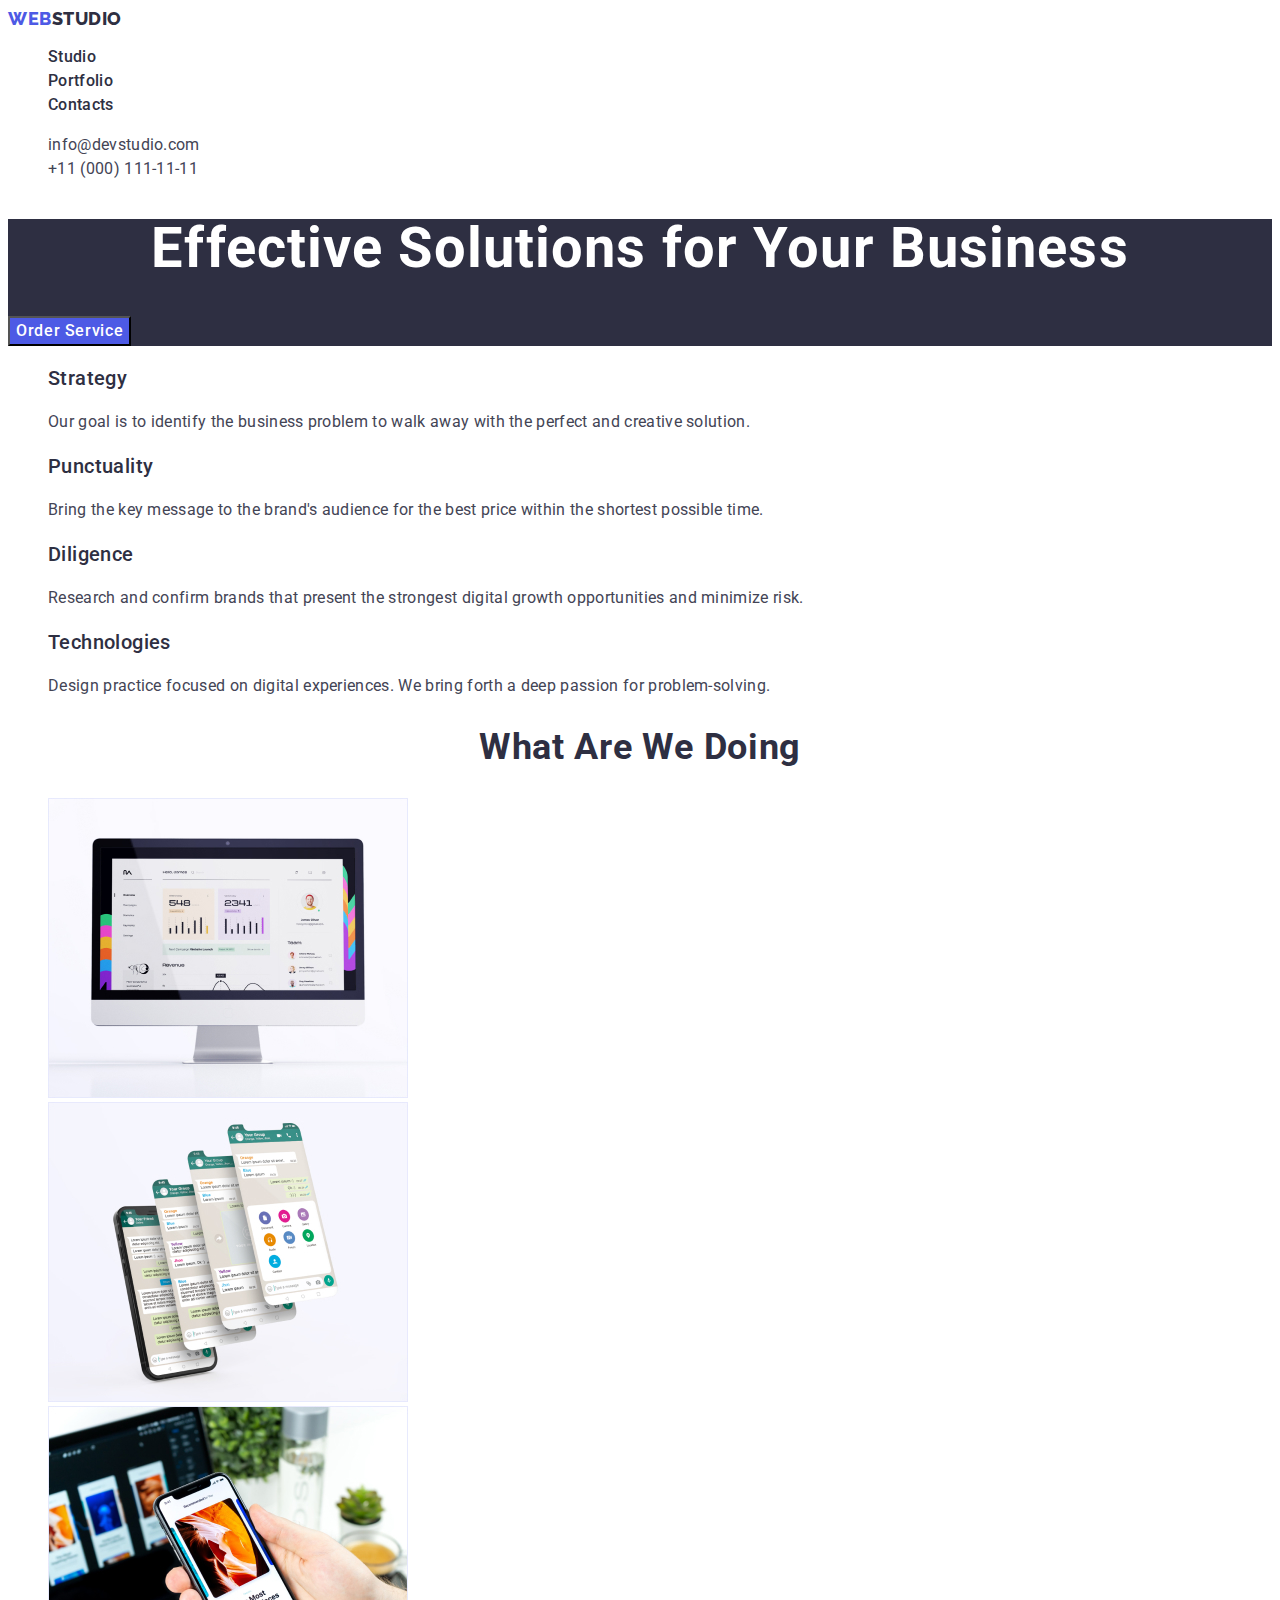
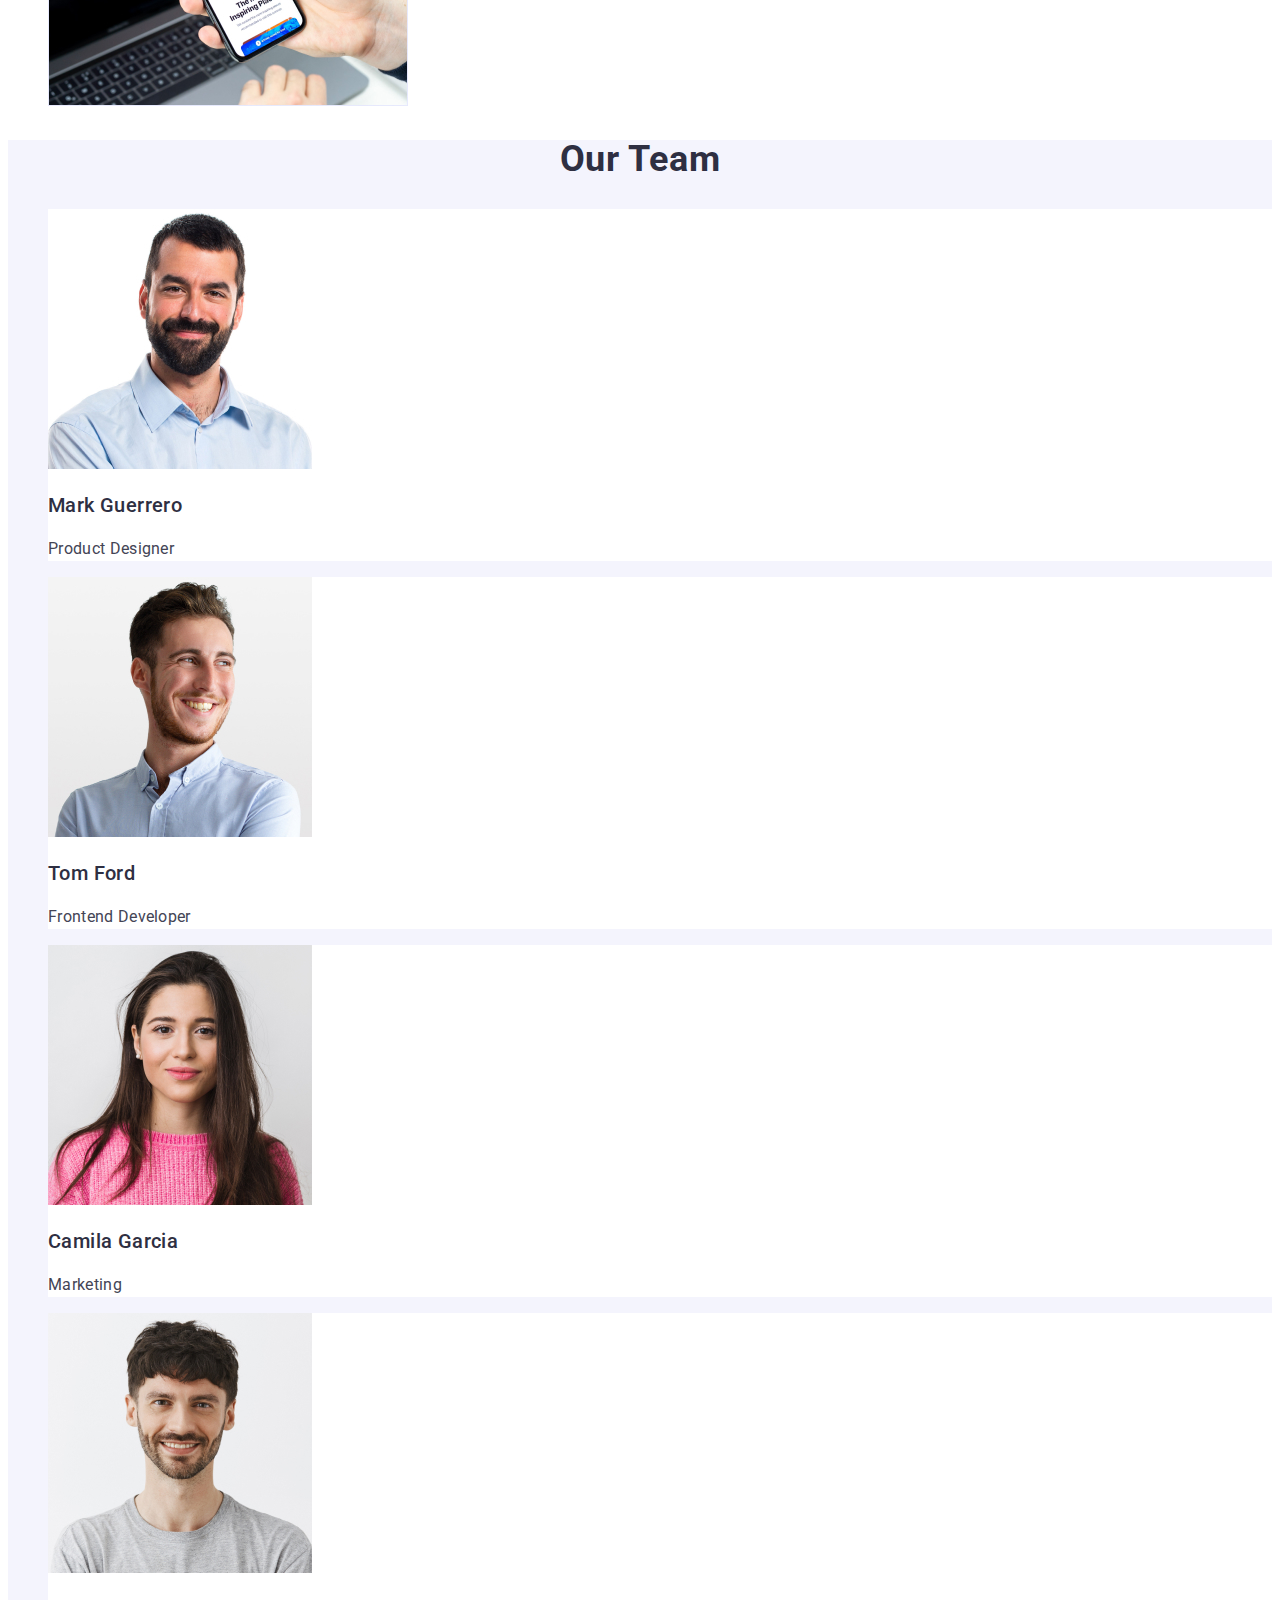
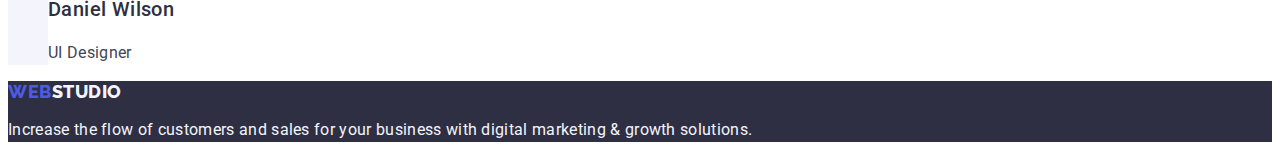
==== index.html @ 7645acca "Initial commit" ====
<!DOCTYPE html>
<html lang="en">

<head>
    <meta charset="UTF-8">
    <meta http-equiv="X-UA-Compatible" content="IE=edge">
    <meta name="viewport" content="width=device-width, initial-scale=1.0">
    <link rel="preconnect" href="https://fonts.googleapis.com">
    <link rel="preconnect" href="https://fonts.gstatic.com" crossorigin>
    <link href="https://fonts.googleapis.com/css2?family=Raleway:wght@800&family=Roboto:wght@400;500;700&display=swap"
        rel="stylesheet">
    <link rel="stylesheet" href="./css/stayl.css">
    <title>Main Page</title>

</head>

<body>
    <header>
        <nav>
            <a class="logo link" href="./index.html">Web<span class="logo-header">Studio</span></a>
            <ul class="list">
                <li>
                    <a class="link-menu link" href="./index.html">Studio</a>
                </li>
                <li>
                    <a class="link-menu link" href="./portfolio.html">Portfolio</a>
                </li>
                <li>
                    <a class="link-menu link" href="">Contacts</a>
                </li>
            </ul>
        </nav>
        <address class="contact">
            <ul class="list">
                <li>
                    <a class="contact-info link" href="mailto:info@devstudio.com">info@devstudio.com</a>
                </li>
                <li>
                    <a class="contact-info link" href="tel:+110001111111">+11 (000) 111-11-11</a>
                </li>
            </ul>
        </address>

    </header>
    <main>
        <section class="title-section">
            <h1 class="title-header">
                Effective Solutions
                for Your Business
            </h1>
            <button class="button-studio" type="button">Order Service</button>
        </section>
        <section>
            <h2 hidden class="digital-title"> Our Goals</h2>
            <ul class="list">
                <li>
                    <h3 class="title">Strategy</h3>
                    <p class="digital-text">Our goal is to identify the business
                        problem to walk away with the perfect and creative solution. </p>
                </li>
                <li >
                    <h3 class="title">Punctuality</h3>
                    <p class="digital-text">Bring the key message to the brand's audience for the best price within the
                        shortest possible
                        time.</p>
                </li>
                <li >
                    <h3 class="title">Diligence</h3>
                    <p class="digital-text">Research and confirm brands that present the strongest digital growth
                        opportunities and minimize
                        risk.</p>
                </li>
                <li>
                    <h3 class="title">Technologies</h3>
                    <p class="digital-text">Design practice focused on digital experiences. We bring forth a deep
                        passion for
                        problem-solving.</p>
                </li>
            </ul>
        </section>
        <section>
            <h2 class="advances">What are we doing</h2>
            <ul class="list">
                <li>
                    <img src="./images/products(1).jpg" alt="a computer with an open website" width="360" height="300">
                </li>
                <li>
                    <img src="./images/products(2).jpg" alt="application on the phone" width="360" height="300">
                </li>
                <li>
                    <img src="./images/products(3).jpg" alt="the man holds the phone in his hands" width="360"
                        height="300">
                </li>
            </ul>
        </section>
        <section class="staff">
            <h2 class="advances">Our Team</h2>
            <ul class="list">
                <li class="staff-background">
                    <img src="./images/team1.jpg" alt="man with a beard in a blue shirt" width="264" height="260">
                    <h3 class="title">Mark Guerrero</h3>
                    <p class="digital-text">Product Designer</p>
                </li>
                <li class="staff-background" >
                    <img src="./images/team2.jpg" alt="man with a smile in a blue shirt" width="264" height="260">
                    <h3 class="title">Tom Ford</h3>
                    <p class="digital-text">Frontend Developer</p>
                </li>
                <li class="staff-background">
                    <img src="./images/team3.jpg" alt="beautiful girl in a pink sweater" width="264" height="260">
                    <h3 class="title">Camila Garcia</h3>
                    <p class="digital-text">Marketing</p>
                </li>
                <li class="staff-background">
                    <img src="./images/team4.jpg" alt="man in a gray T-shirt" width="264" height="260">
                    <h3 class="title">Daniel Wilson</h3>
                    <p class="digital-text">UI Designer</p>
                </li>
            </ul>
        </section>
    </main>
    <footer class="footer">
        <a class="logo link" href="./index.html">Web<span class="logo-footer">Studio</span></a>
        <p class="footer-content">Increase the flow of customers and sales for your business with digital marketing &
            growth solutions.</p>
    </footer>

</body>

</html>
---- css/stayl.css ----
:root {
    --color-primary-brand: #4D5AE5;
    --color-pressed-state: #404BBF;
    --color-dark: #2E2F42;
    --color-success: #31D0AA;
    --color-text: #434455;
    --color-subtle-text: #8E8F99;
    --color-accent: #E7E9FC;
    --color-light: #F4F4FD;
    --color-model-overlay: #2E2F42;
    --color-hero-background: #2E2F42;
    --color-white-background: #FFFFFF;
    --color-model-background: #FCFCFC;

}

body {
    font-family: "Roboto", sans-serif;
    color: var(--color-text);
    background-color: var(--color-white-background);
}

.logo {
    font-family: 'Raleway', sans-serif;
    font-weight: 800;
    font-size: 18px;
    line-height: 1.17;
    letter-spacing: 0.03em;
    text-transform: uppercase;
    color: var(--color-primary-brand);

}

.logo-header {
    color: var(--color-dark);
}

.list {
    list-style: none;
}

.link {
    text-decoration: none;
}



.title-section {
    background-color: var(--color-hero-background);

}

.title-header {
    font-size: 56px;
    line-height: 1.07;
    text-align: center;
    letter-spacing: 0.02em;
    color: #FFFFFF;

}

.button-studio {
    background-color: #4D5AE5;
    font-family: "Roboto", sans-serif;
    font-weight: 500;
    font-size: 16px;
    line-height: 1.5;
    color: #FFFFFF;
    letter-spacing: 0.04em;

}

.button-studio:hover,
.button-studio:focus {
    background-color: var(--color-pressed-state);
    cursor: pointer;
}

.title {
    font-weight: 500;
    font-size: 20px;
    line-height: 1.2;
    letter-spacing: 0.02em;
    color: var(--color-dark);
}

.digital-text {
    font-style: 16px;
    line-height: 1.5;
    letter-spacing: 0.02em;
    color: var(--color-text);
}

.advances {
    font-size: 36px;
    line-height: 1.11;
    text-align: center;
    letter-spacing: 0.02em;
    text-transform: capitalize;
    color: var(--color-dark);
}

.staff {
    background-color: var(--color-light);
}

.staff-background {
    background-color: var(--color-white-background);


}

/* Portfolio */


.link-menu {
    font-weight: 500;
    font-size: 16px;
    line-height: 1.5;
    letter-spacing: 0.02em;
    color: var(--color-model-overlay);
}

.link-menu:hover,
.link-menu:focus {
    color: var(--color-pressed-state);
}

.button-portfolio {
    font-family: "Roboto", sans-serif;
    font-weight: 500;
    font-size: 16px;
    line-height: 1.5;
    letter-spacing: 0.04em;
    color: var(--color-primary-brand);
    background-color: var(--color-light);
    cursor: pointer;
}

.button-portfolio:hover,
.button-portfolio:focus {
    color: var(--color-white-background);
    background-color: var(--color-pressed-state);
}

.contact {
    font-style: normal;

}

.contact-info {
    font-size: 16px;
    letter-spacing: 0.02em;
    line-height: 1.5;
    color: var(--color-text);

}

.contact-info:hover,
.contact-info:focus {
    color: var(--color-pressed-state);
}



.projects {
    font-weight: 500;
    font-size: 20px;
    line-height: 1.2;
    letter-spacing: 0.02em;
    color: var(--color-dark);

}

.projects-tipe {
    font-style: 16px;
    line-height: 1.5;
    letter-spacing: 0.02em;
    color: var(--color-text);
}

.footer {
    background-color: var(--color-hero-background);
}

.logo-footer {
    color: var(--color-light);
}

.footer-content {
    font-weight: 400;
    font-size: 16px;
    line-height: 1.5;
    letter-spacing: 0.02em;
    color: var(--color-light);
}
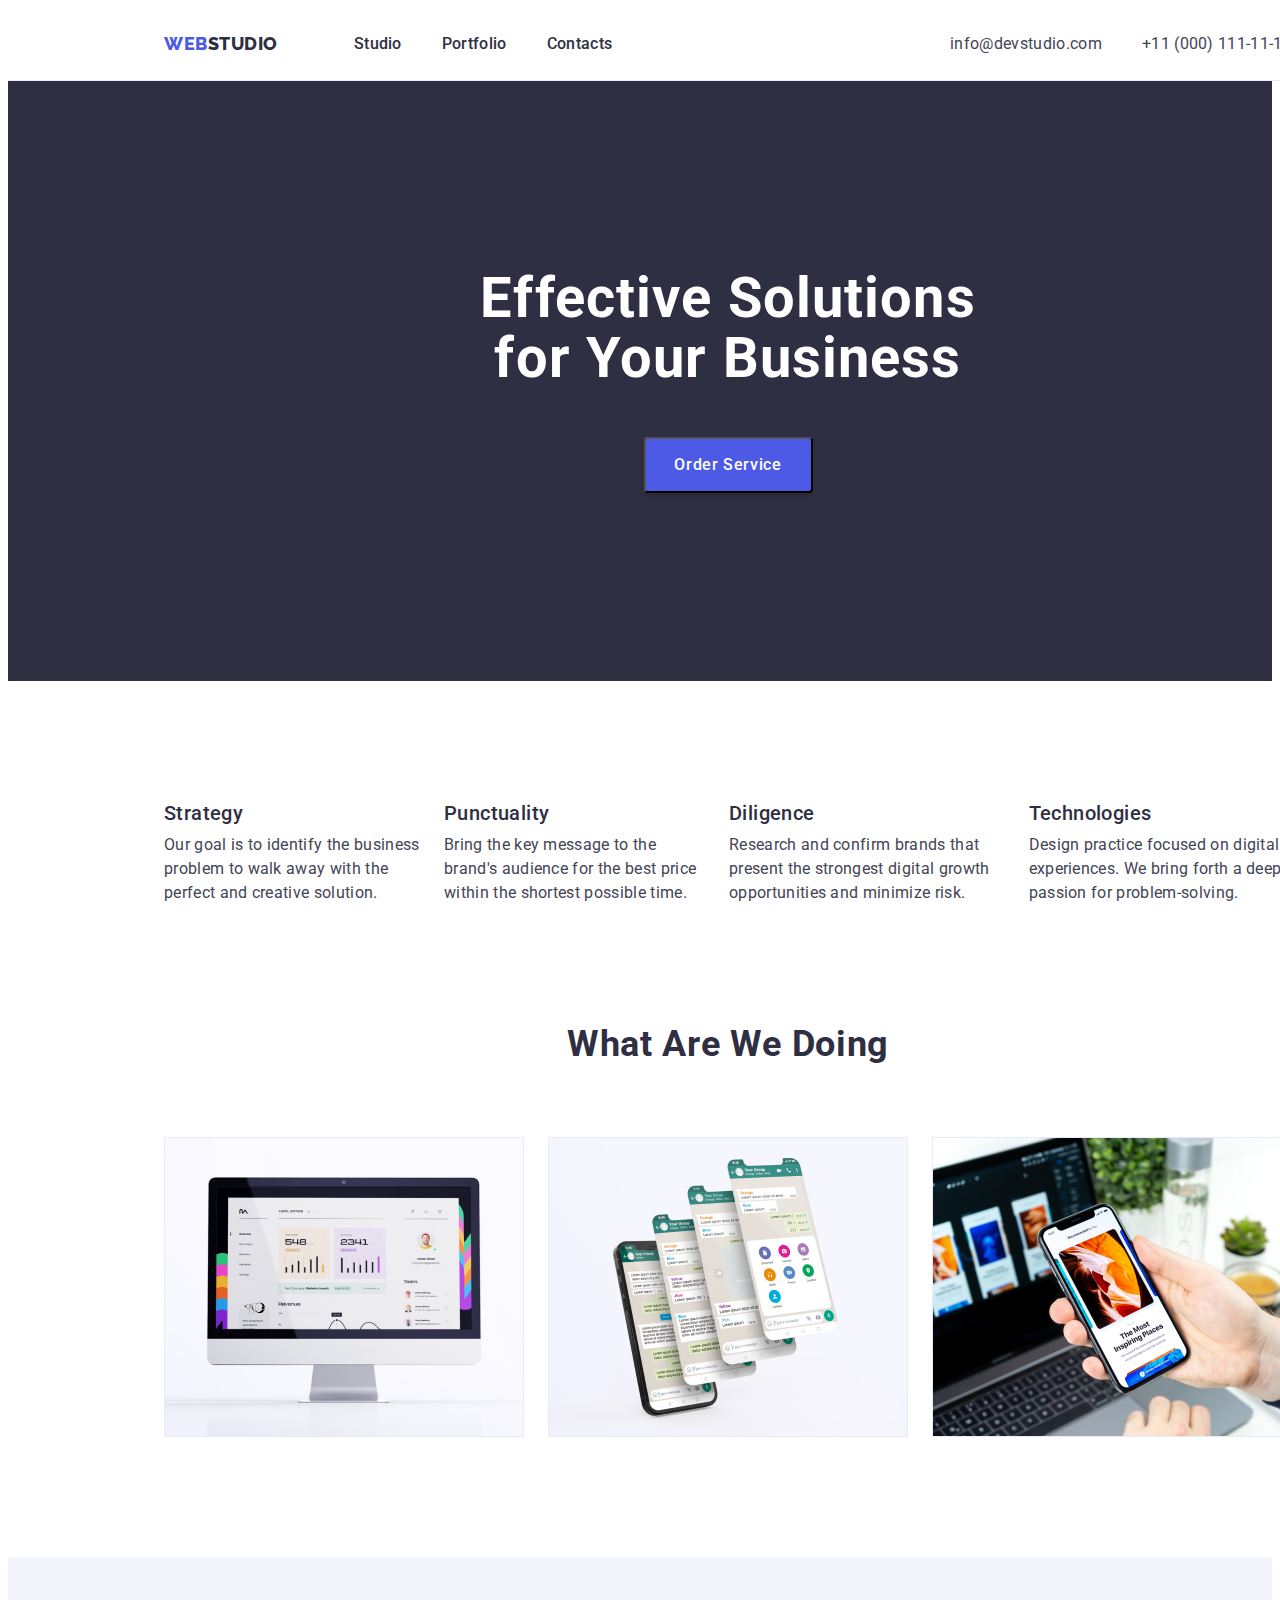
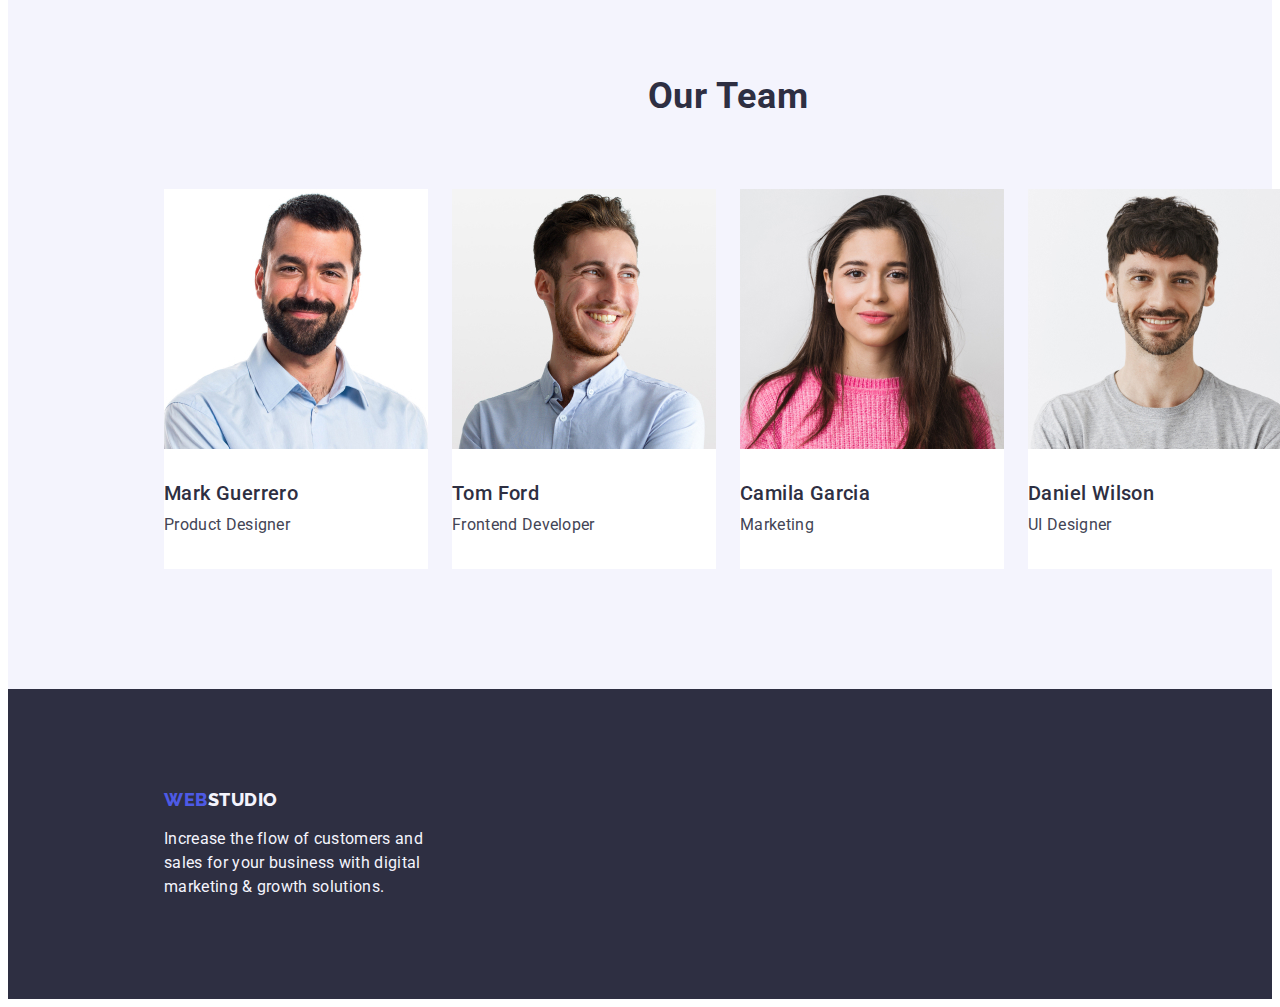
==== commit 69ab6f08: "first" ====
--- a/index.html
+++ b/index.html
@@ -10,119 +10,147 @@
     <link href="https://fonts.googleapis.com/css2?family=Raleway:wght@800&family=Roboto:wght@400;500;700&display=swap"
         rel="stylesheet">
     <link rel="stylesheet" href="./css/stayl.css">
+    <link rel="stylesheet" href="node_modules/modern-normalize/modern-normalize.css">
     <title>Main Page</title>
 
 </head>
 
 <body>
     <header>
-        <nav>
-            <a class="logo link" href="./index.html">Web<span class="logo-header">Studio</span></a>
-            <ul class="list">
-                <li>
-                    <a class="link-menu link" href="./index.html">Studio</a>
-                </li>
-                <li>
-                    <a class="link-menu link" href="./portfolio.html">Portfolio</a>
-                </li>
-                <li>
-                    <a class="link-menu link" href="">Contacts</a>
-                </li>
-            </ul>
-        </nav>
-        <address class="contact">
-            <ul class="list">
-                <li>
-                    <a class="contact-info link" href="mailto:info@devstudio.com">info@devstudio.com</a>
-                </li>
-                <li>
-                    <a class="contact-info link" href="tel:+110001111111">+11 (000) 111-11-11</a>
-                </li>
-            </ul>
-        </address>
+        <div class="container header-container">
+            <nav class="header-navigation">
+                <a class="logo link" href="./index.html">Web<span class="logo-header">Studio</span></a>
+                <ul class="header-list list">
+                    <li>
+                        <a class="link-menu link" href="./index.html">Studio</a>
+                    </li>
+                    <li>
+                        <a class="link-menu link" href="./portfolio.html">Portfolio</a>
+                    </li>
+                    <li>
+                        <a class="link-menu link" href="">Contacts</a>
+                    </li>
+                </ul>
+            </nav>
+            <address class="contact">
+                <ul class="header-list list">
+                    <li>
+                        <a class="contact-info link" href="mailto:info@devstudio.com">info@devstudio.com</a>
+                    </li>
+                    <li>
+                        <a class="contact-info link" href="tel:+110001111111">+11 (000) 111-11-11</a>
+                    </li>
+                </ul>
+            </address>
+        </div>
+
 
     </header>
     <main>
         <section class="title-section">
-            <h1 class="title-header">
-                Effective Solutions
-                for Your Business
-            </h1>
-            <button class="button-studio" type="button">Order Service</button>
+            <div class="container title-container">
+                <h1 class="title-header">
+                    Effective Solutions
+                    for Your Business
+                </h1>
+                <button class="button-studio" type="button">Order Service</button>
+            </div>
         </section>
         <section>
-            <h2 hidden class="digital-title"> Our Goals</h2>
-            <ul class="list">
-                <li>
-                    <h3 class="title">Strategy</h3>
-                    <p class="digital-text">Our goal is to identify the business
-                        problem to walk away with the perfect and creative solution. </p>
-                </li>
-                <li >
-                    <h3 class="title">Punctuality</h3>
-                    <p class="digital-text">Bring the key message to the brand's audience for the best price within the
-                        shortest possible
-                        time.</p>
-                </li>
-                <li >
-                    <h3 class="title">Diligence</h3>
-                    <p class="digital-text">Research and confirm brands that present the strongest digital growth
-                        opportunities and minimize
-                        risk.</p>
-                </li>
-                <li>
-                    <h3 class="title">Technologies</h3>
-                    <p class="digital-text">Design practice focused on digital experiences. We bring forth a deep
-                        passion for
-                        problem-solving.</p>
-                </li>
-            </ul>
+            <div class="container digital-container">
+                <h2 class="digital-title visually-hidden"> Our Goals</h2>
+                <ul class="list digital-element">
+                    <li>
+                        <h3 class="title">Strategy</h3>
+                        <p class="digital-text">Our goal is to identify the business
+                            problem to walk away with the perfect and creative solution. </p>
+                    </li>
+                    <li>
+                        <h3 class="title">Punctuality</h3>
+                        <p class="digital-text">Bring the key message to the brand's audience for the best price within
+                            the
+                            shortest possible
+                            time.</p>
+                    </li>
+                    <li>
+                        <h3 class="title">Diligence</h3>
+                        <p class="digital-text">Research and confirm brands that present the strongest digital growth
+                            opportunities and minimize
+                            risk.</p>
+                    </li>
+                    <li>
+                        <h3 class="title">Technologies</h3>
+                        <p class="digital-text">Design practice focused on digital experiences. We bring forth a deep
+                            passion for
+                            problem-solving.</p>
+                    </li>
+                </ul>
+            </div>
         </section>
         <section>
-            <h2 class="advances">What are we doing</h2>
-            <ul class="list">
-                <li>
-                    <img src="./images/products(1).jpg" alt="a computer with an open website" width="360" height="300">
-                </li>
-                <li>
-                    <img src="./images/products(2).jpg" alt="application on the phone" width="360" height="300">
-                </li>
-                <li>
-                    <img src="./images/products(3).jpg" alt="the man holds the phone in his hands" width="360"
-                        height="300">
-                </li>
-            </ul>
+            <div class="container applications-cotainer">
+                <h2 class="applications">What are we doing</h2>
+                <ul class="list applications-list">
+                    <li>
+                        <img src="./images/products(1).jpg" alt="a computer with an open website" width="360"
+                            height="300">
+                    </li>
+                    <li>
+                        <img src="./images/products(2).jpg" alt="application on the phone" width="360" height="300">
+                    </li>
+                    <li>
+                        <img src="./images/products(3).jpg" alt="the man holds the phone in his hands" width="360"
+                            height="300">
+                    </li>
+                </ul>
+            </div>
         </section>
         <section class="staff">
-            <h2 class="advances">Our Team</h2>
-            <ul class="list">
-                <li class="staff-background">
-                    <img src="./images/team1.jpg" alt="man with a beard in a blue shirt" width="264" height="260">
-                    <h3 class="title">Mark Guerrero</h3>
-                    <p class="digital-text">Product Designer</p>
-                </li>
-                <li class="staff-background" >
-                    <img src="./images/team2.jpg" alt="man with a smile in a blue shirt" width="264" height="260">
-                    <h3 class="title">Tom Ford</h3>
-                    <p class="digital-text">Frontend Developer</p>
-                </li>
-                <li class="staff-background">
-                    <img src="./images/team3.jpg" alt="beautiful girl in a pink sweater" width="264" height="260">
-                    <h3 class="title">Camila Garcia</h3>
-                    <p class="digital-text">Marketing</p>
-                </li>
-                <li class="staff-background">
-                    <img src="./images/team4.jpg" alt="man in a gray T-shirt" width="264" height="260">
-                    <h3 class="title">Daniel Wilson</h3>
-                    <p class="digital-text">UI Designer</p>
-                </li>
-            </ul>
+            <div class="container staff-container">
+                <h2 class="applications">Our Team</h2>
+                <ul class="list staff-list">
+                    <li class="staff-background">
+                        <img src="./images/team1.jpg" alt="man with a beard in a blue shirt" width="264" height="260">
+                        <div class="staff-information">
+                            <h3 class="title staff-name">Mark Guerrero</h3>
+                            <p class="digital-text">Product Designer</p>
+                        </div>
+
+                    </li>
+                    <li class="staff-background">
+                        <img src="./images/team2.jpg" alt="man with a smile in a blue shirt" width="264" height="260">
+                        <div class="staff-information">
+                            <h3 class="title">Tom Ford</h3>
+                            <p class="digital-text">Frontend Developer</p>
+                        </div>
+
+                    </li>
+                    <li class="staff-background">
+                        <img src="./images/team3.jpg" alt="beautiful girl in a pink sweater" width="264" height="260">
+                        <div class="staff-information">
+                            <h3 class="title">Camila Garcia</h3>
+                            <p class="digital-text">Marketing</p>
+                        </div>
+
+                    </li>
+                    <li class="staff-background">
+                        <img src="./images/team4.jpg" alt="man in a gray T-shirt" width="264" height="260">
+                        <div class="staff-information">
+                            <h3 class="title">Daniel Wilson</h3>
+                            <p class="digital-text">UI Designer</p>
+                        </div>
+                    </li>
+                </ul>
+            </div>
         </section>
     </main>
     <footer class="footer">
-        <a class="logo link" href="./index.html">Web<span class="logo-footer">Studio</span></a>
-        <p class="footer-content">Increase the flow of customers and sales for your business with digital marketing &
-            growth solutions.</p>
+        <div class="container footer-container">
+            <a class="logo link" href="./index.html">Web<span class="logo-footer">Studio</span></a>
+            <p class="footer-content">Increase the flow of customers and sales for your business with digital marketing
+                &
+                growth solutions.</p>
+        </div>
     </footer>
 
 </body>
--- a/css/stayl.css
+++ b/css/stayl.css
@@ -14,10 +14,57 @@
 
 }
 
+p,
+h1,
+h2,
+h3,
+h4,
+h5,
+h6 {
+    margin: 0px;
+}
+
+ul,
+ol {
+    margin: 0;
+    padding: 0;
+}
+
+* {
+    box-sizing: border-box;
+}
+
+img {
+    display: block;
+    max-width: 100%;
+    height: auto;
+}
+
 body {
     font-family: "Roboto", sans-serif;
     color: var(--color-text);
     background-color: var(--color-white-background);
+}
+
+
+.container {
+    width: 1440px;
+    padding-left: 156px;
+    padding-right: 156px;
+    margin: 0 auto;
+}
+
+.header-container {
+    display: flex;
+    align-items: center;
+    padding-top: 24px;
+    padding-bottom: 24px;
+    border-bottom: 1px solid #E7E9FC;
+}
+
+.header-navigation {
+    display: flex;
+    align-items: center;
 }
 
 .logo {
@@ -28,6 +75,7 @@
     letter-spacing: 0.03em;
     text-transform: uppercase;
     color: var(--color-primary-brand);
+    margin-right: 76px;
 
 }
 
@@ -35,6 +83,11 @@
     color: var(--color-dark);
 }
 
+.header-list {
+    display: flex;
+    gap: 40px;
+}
+
 .list {
     list-style: none;
 }
@@ -43,7 +96,9 @@
     text-decoration: none;
 }
 
-
+.title-container {
+    padding: 188px 0;
+}
 
 .title-section {
     background-color: var(--color-hero-background);
@@ -56,10 +111,16 @@
     text-align: center;
     letter-spacing: 0.02em;
     color: #FFFFFF;
+    width: 496px;
+    margin: 0 auto;
 
 }
 
 .button-studio {
+    display: block;
+    margin: 0 auto;
+    min-width: 169px;
+    height: 56px;
     background-color: #4D5AE5;
     font-family: "Roboto", sans-serif;
     font-weight: 500;
@@ -67,7 +128,9 @@
     line-height: 1.5;
     color: #FFFFFF;
     letter-spacing: 0.04em;
-
+    box-shadow: 0px 4px 4px rgba(0, 0, 0, 0.15);
+    border-radius: 4px;
+    margin-top: 48px;
 }
 
 .button-studio:hover,
@@ -84,14 +147,32 @@
     color: var(--color-dark);
 }
 
+.digital-container {
+    padding-top: 120px;
+    padding-bottom: 120px;
+
+}
+
+.digital-element {
+
+    display: flex;
+    gap: 24px;
+}
+
 .digital-text {
+    margin-top: 8px;
     font-style: 16px;
     line-height: 1.5;
     letter-spacing: 0.02em;
     color: var(--color-text);
 }
 
-.advances {
+
+.applications-cotainer {
+    padding-bottom: 120px;
+}
+
+.applications {
     font-size: 36px;
     line-height: 1.11;
     text-align: center;
@@ -100,15 +181,39 @@
     color: var(--color-dark);
 }
 
+.applications-list {
+    margin-top: 72px;
+    display: flex;
+    gap: 24px;
+}
+
+.staff-container {
+    padding-top: 120px;
+    padding-bottom: 120px;
+}
+
 .staff {
     background-color: var(--color-light);
 }
 
+.staff-list {
+    display: flex;
+    gap: 24px;
+    margin-top: 72px;
+}
+
 .staff-background {
     background-color: var(--color-white-background);
-
-
-}
+}
+
+.staff-information {
+    padding-top: 32px;
+    padding-bottom: 32px;
+    display: block;
+}
+
+
+
 
 /* Portfolio */
 
@@ -124,6 +229,17 @@
 .link-menu:hover,
 .link-menu:focus {
     color: var(--color-pressed-state);
+}
+
+.button-portfolio-container {
+    padding-top: 96px;
+    padding-bottom: 72px;
+}
+
+.button-list {
+    display: flex;
+    justify-content: center;
+    gap: 24px;
 }
 
 .button-portfolio {
@@ -135,6 +251,9 @@
     color: var(--color-primary-brand);
     background-color: var(--color-light);
     cursor: pointer;
+    box-shadow: 0px 3px 1px rgba(0, 0, 0, 0.1), 0px 2px 1px rgba(0, 0, 0, 0.08), 0px 2px 2px rgba(0, 0, 0, 0.12);
+    border-radius: 4px;
+    padding: 12px 24px;
 }
 
 .button-portfolio:hover,
@@ -145,6 +264,8 @@
 
 .contact {
     font-style: normal;
+    display: flex;
+    margin-left: auto;
 
 }
 
@@ -161,9 +282,28 @@
     color: var(--color-pressed-state);
 }
 
-
-
-.projects {
+.programs-container{
+    padding-bottom: 120px;
+}
+
+.programs-list{
+    display: flex;
+    flex-wrap: wrap;
+    gap: 48px 24px;
+}
+
+.programs{
+    border: 1px solid var(--color-accent);
+}
+
+.projects{
+    padding: 32px 16px 32px 16px;
+    border-bottom: 1px solid var(--color-accent);
+    border-right: 1px solid var(--color-accent);
+    border-left: 1px solid var(--color-accent);
+}
+
+.projects-name {
     font-weight: 500;
     font-size: 20px;
     line-height: 1.2;
@@ -183,14 +323,34 @@
     background-color: var(--color-hero-background);
 }
 
+.footer-container {
+    padding-top: 100px;
+    padding-bottom: 100px;
+}
+
 .logo-footer {
     color: var(--color-light);
 }
 
 .footer-content {
+    max-width: 264px;
+    margin-top: 17.5px;
     font-weight: 400;
     font-size: 16px;
     line-height: 1.5;
     letter-spacing: 0.02em;
     color: var(--color-light);
+}
+
+.visually-hidden {
+    position: absolute;
+    white-space: nowrap;
+    width: 1px;
+    height: 1px;
+    overflow: hidden;
+    border: 0;
+    padding: 0;
+    clip: rect(0 0 0 0);
+    clip-path: inset(50%);
+    margin: -1px;
 }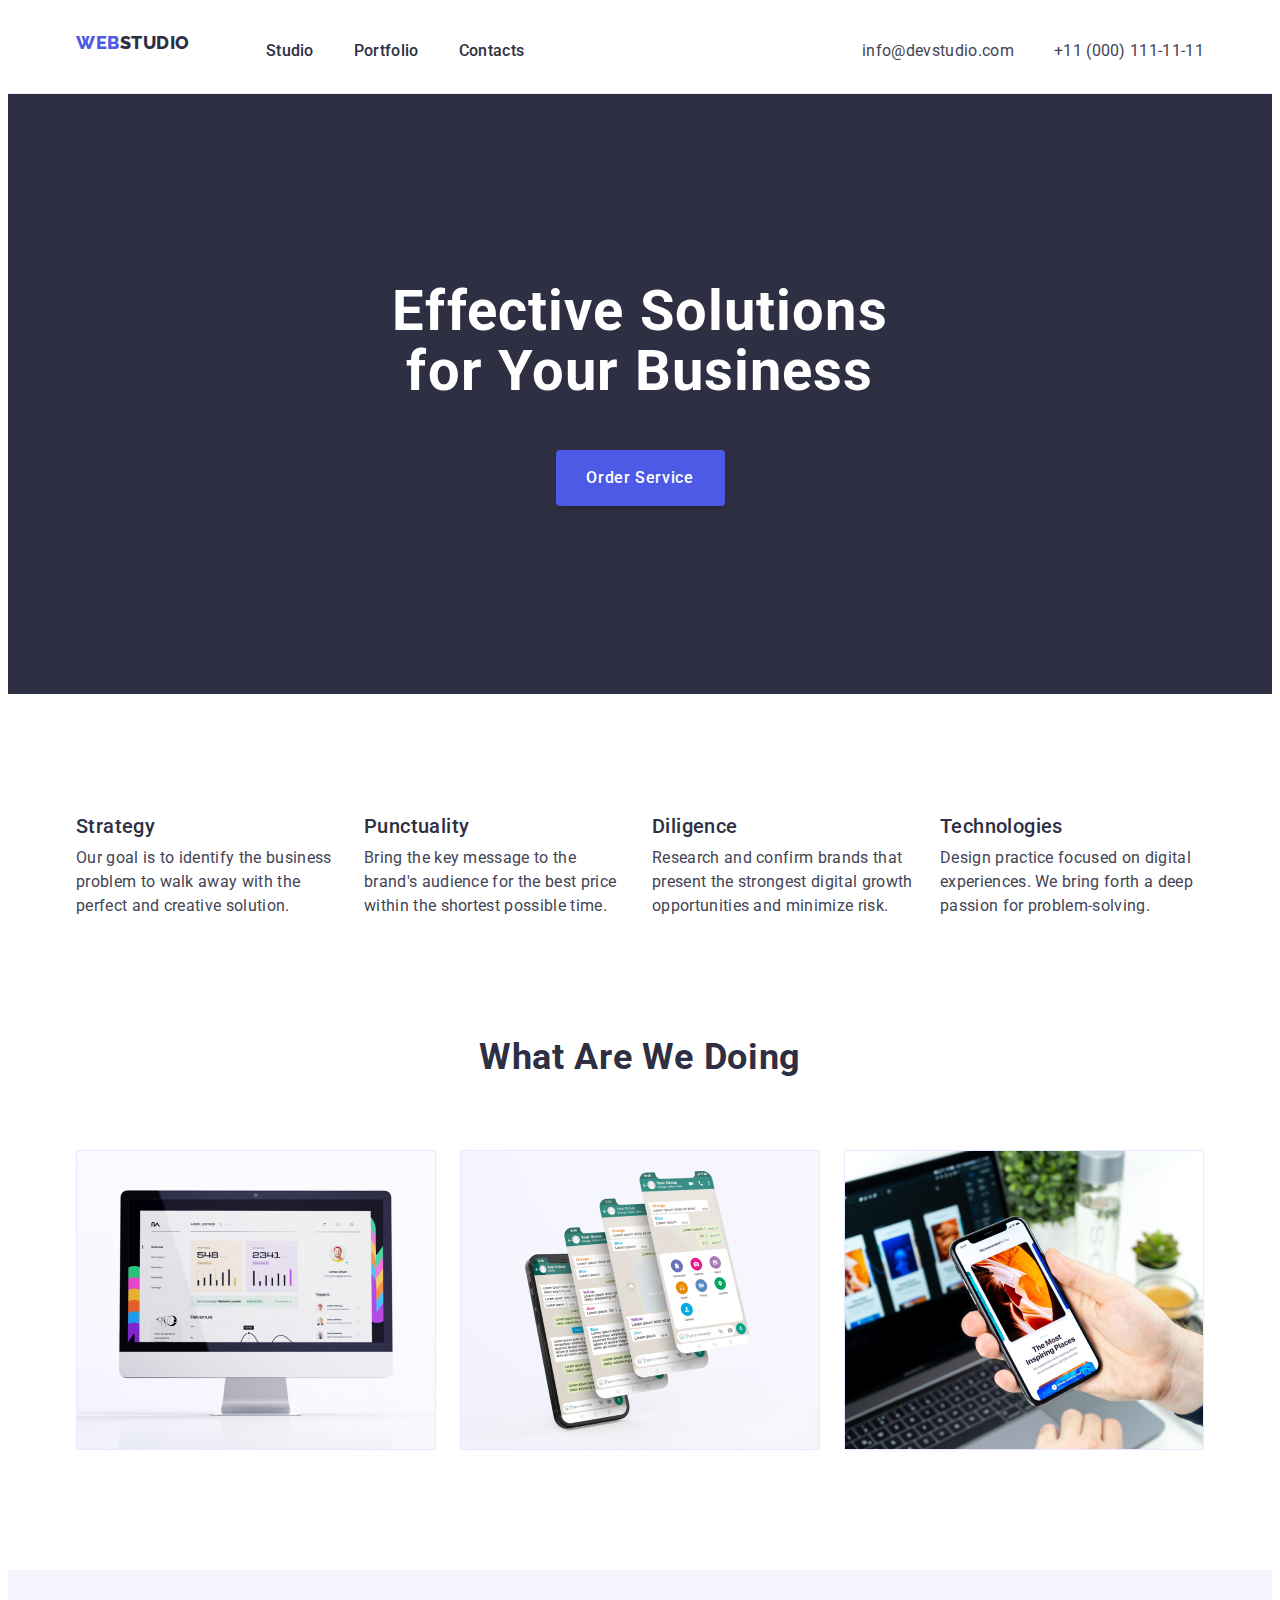
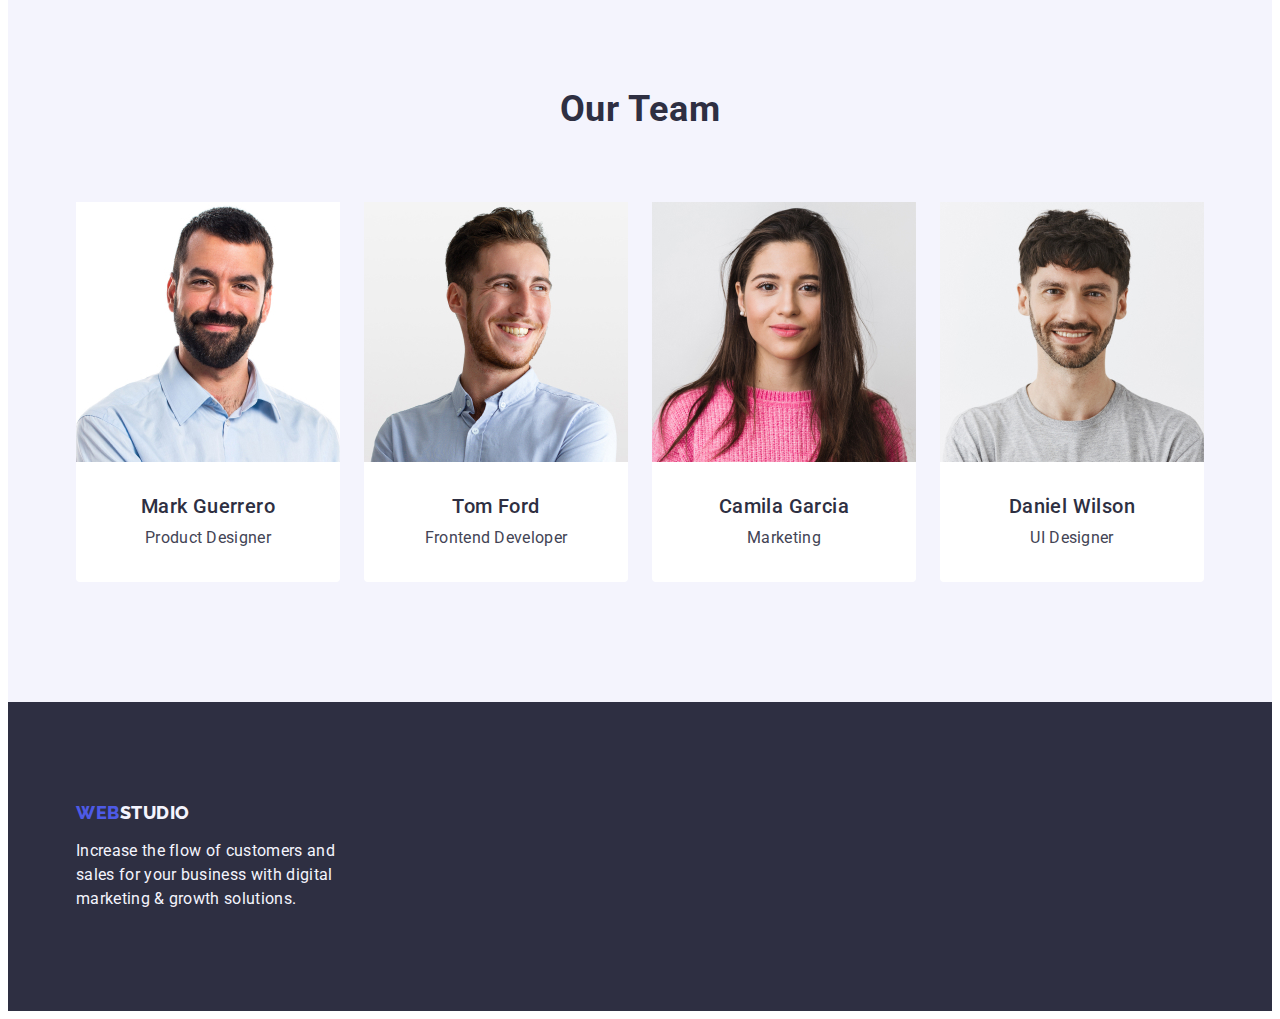
==== commit ee07b905: "2" ====
--- a/index.html
+++ b/index.html
@@ -9,14 +9,14 @@
     <link rel="preconnect" href="https://fonts.gstatic.com" crossorigin>
     <link href="https://fonts.googleapis.com/css2?family=Raleway:wght@800&family=Roboto:wght@400;500;700&display=swap"
         rel="stylesheet">
+    <link rel="stylesheet" href="node_modules/modern-normalize/modern-normalize.css">
     <link rel="stylesheet" href="./css/stayl.css">
-    <link rel="stylesheet" href="node_modules/modern-normalize/modern-normalize.css">
     <title>Main Page</title>
 
 </head>
 
 <body>
-    <header>
+    <header class="header">
         <div class="container header-container">
             <nav class="header-navigation">
                 <a class="logo link" href="./index.html">Web<span class="logo-header">Studio</span></a>
@@ -48,7 +48,7 @@
     </header>
     <main>
         <section class="title-section">
-            <div class="container title-container">
+            <div class="container">
                 <h1 class="title-header">
                     Effective Solutions
                     for Your Business
@@ -56,29 +56,29 @@
                 <button class="button-studio" type="button">Order Service</button>
             </div>
         </section>
-        <section>
-            <div class="container digital-container">
+        <section class="digital-container">
+            <div class="container ">
                 <h2 class="digital-title visually-hidden"> Our Goals</h2>
                 <ul class="list digital-element">
-                    <li>
+                    <li class="digital-list">
                         <h3 class="title">Strategy</h3>
                         <p class="digital-text">Our goal is to identify the business
                             problem to walk away with the perfect and creative solution. </p>
                     </li>
-                    <li>
+                    <li class="digital-list">
                         <h3 class="title">Punctuality</h3>
                         <p class="digital-text">Bring the key message to the brand's audience for the best price within
                             the
                             shortest possible
                             time.</p>
                     </li>
-                    <li>
+                    <li class="digital-list">
                         <h3 class="title">Diligence</h3>
                         <p class="digital-text">Research and confirm brands that present the strongest digital growth
                             opportunities and minimize
                             risk.</p>
                     </li>
-                    <li>
+                    <li class="digital-list">
                         <h3 class="title">Technologies</h3>
                         <p class="digital-text">Design practice focused on digital experiences. We bring forth a deep
                             passion for
@@ -87,11 +87,11 @@
                 </ul>
             </div>
         </section>
-        <section>
-            <div class="container applications-cotainer">
+        <section class="applications-cotainer">
+            <div class="container ">
                 <h2 class="applications">What are we doing</h2>
                 <ul class="list applications-list">
-                    <li>
+                    <li class="applications-img">
                         <img src="./images/products(1).jpg" alt="a computer with an open website" width="360"
                             height="300">
                     </li>
@@ -105,48 +105,48 @@
                 </ul>
             </div>
         </section>
-        <section class="staff">
-            <div class="container staff-container">
+        <section class="staff staff-container">
+            <div class="container">
                 <h2 class="applications">Our Team</h2>
                 <ul class="list staff-list">
                     <li class="staff-background">
                         <img src="./images/team1.jpg" alt="man with a beard in a blue shirt" width="264" height="260">
                         <div class="staff-information">
                             <h3 class="title staff-name">Mark Guerrero</h3>
-                            <p class="digital-text">Product Designer</p>
+                            <p class="staff-text">Product Designer</p>
                         </div>
 
                     </li>
                     <li class="staff-background">
                         <img src="./images/team2.jpg" alt="man with a smile in a blue shirt" width="264" height="260">
                         <div class="staff-information">
-                            <h3 class="title">Tom Ford</h3>
-                            <p class="digital-text">Frontend Developer</p>
+                            <h3 class="title staff-name">Tom Ford</h3>
+                            <p class="staff-text">Frontend Developer</p>
                         </div>
 
                     </li>
                     <li class="staff-background">
                         <img src="./images/team3.jpg" alt="beautiful girl in a pink sweater" width="264" height="260">
                         <div class="staff-information">
-                            <h3 class="title">Camila Garcia</h3>
-                            <p class="digital-text">Marketing</p>
+                            <h3 class="title staff-name">Camila Garcia</h3>
+                            <p class="staff-text">Marketing</p>
                         </div>
 
                     </li>
                     <li class="staff-background">
                         <img src="./images/team4.jpg" alt="man in a gray T-shirt" width="264" height="260">
                         <div class="staff-information">
-                            <h3 class="title">Daniel Wilson</h3>
-                            <p class="digital-text">UI Designer</p>
+                            <h3 class="title staff-name">Daniel Wilson</h3>
+                            <p class="staff-text">UI Designer</p>
                         </div>
                     </li>
                 </ul>
             </div>
         </section>
     </main>
-    <footer class="footer">
-        <div class="container footer-container">
-            <a class="logo link" href="./index.html">Web<span class="logo-footer">Studio</span></a>
+    <footer class="footer footer-container">
+        <div class="container">
+            <a class="logo-footer link" href="./index.html">Web<span class="logo-footer-part">Studio</span></a>
             <p class="footer-content">Increase the flow of customers and sales for your business with digital marketing
                 &
                 growth solutions.</p>
--- a/css/stayl.css
+++ b/css/stayl.css
@@ -48,10 +48,14 @@
 
 
 .container {
-    width: 1440px;
-    padding-left: 156px;
-    padding-right: 156px;
+    width: 1158px;
+    padding-left: 15px;
+    padding-right: 15px;
     margin: 0 auto;
+}
+
+.header {
+    border-bottom: 1px solid #E7E9FC;
 }
 
 .header-container {
@@ -59,7 +63,6 @@
     align-items: center;
     padding-top: 24px;
     padding-bottom: 24px;
-    border-bottom: 1px solid #E7E9FC;
 }
 
 .header-navigation {
@@ -76,6 +79,8 @@
     text-transform: uppercase;
     color: var(--color-primary-brand);
     margin-right: 76px;
+    display: block;
+    margin-bottom: 16px;
 
 }
 
@@ -96,13 +101,10 @@
     text-decoration: none;
 }
 
-.title-container {
-    padding: 188px 0;
-}
 
 .title-section {
     background-color: var(--color-hero-background);
-
+    padding: 188px 0;
 }
 
 .title-header {
@@ -111,14 +113,14 @@
     text-align: center;
     letter-spacing: 0.02em;
     color: #FFFFFF;
-    width: 496px;
+    max-width: 496px;
     margin: 0 auto;
 
 }
 
 .button-studio {
+    cursor: pointer;
     display: block;
-    margin: 0 auto;
     min-width: 169px;
     height: 56px;
     background-color: #4D5AE5;
@@ -129,8 +131,11 @@
     color: #FFFFFF;
     letter-spacing: 0.04em;
     box-shadow: 0px 4px 4px rgba(0, 0, 0, 0.15);
+    border: none;
     border-radius: 4px;
+    margin: 0 auto;
     margin-top: 48px;
+
 }
 
 .button-studio:hover,
@@ -145,6 +150,7 @@
     line-height: 1.2;
     letter-spacing: 0.02em;
     color: var(--color-dark);
+    margin-bottom: 8px;
 }
 
 .digital-container {
@@ -159,8 +165,11 @@
     gap: 24px;
 }
 
+.digital-list {
+    flex-basis: calc((100% - 72px) / 4)
+}
+
 .digital-text {
-    margin-top: 8px;
     font-style: 16px;
     line-height: 1.5;
     letter-spacing: 0.02em;
@@ -173,6 +182,7 @@
 }
 
 .applications {
+    margin-bottom: 72px;
     font-size: 36px;
     line-height: 1.11;
     text-align: center;
@@ -182,9 +192,12 @@
 }
 
 .applications-list {
-    margin-top: 72px;
     display: flex;
     gap: 24px;
+}
+
+.applications-img {
+    flex-basis: calc((100% - 3 * 16px) / 3)
 }
 
 .staff-container {
@@ -199,19 +212,33 @@
 .staff-list {
     display: flex;
     gap: 24px;
-    margin-top: 72px;
 }
 
 .staff-background {
     background-color: var(--color-white-background);
+    flex-basis: calc((100% - 72px) / 4); 
+    border-radius: 0px 0px 4px 4px;
+
 }
 
 .staff-information {
-    padding-top: 32px;
-    padding-bottom: 32px;
+    padding: 32px 16px;;
     display: block;
 }
 
+.staff-name{
+    text-align: center;
+    margin-bottom: 8px;
+}
+
+.staff-text{
+    font-style: 16px;
+    line-height: 1.5;
+    letter-spacing: 0.02em;
+    color: var(--color-text);
+    text-align: center;
+}
+
 
 
 
@@ -224,6 +251,8 @@
     line-height: 1.5;
     letter-spacing: 0.02em;
     color: var(--color-model-overlay);
+    padding-top: 24px;
+    padding-bottom: 24px;
 }
 
 .link-menu:hover,
@@ -231,15 +260,15 @@
     color: var(--color-pressed-state);
 }
 
-.button-portfolio-container {
-    padding-top: 96px;
-    padding-bottom: 72px;
+.portfolio-section{
+    padding: 96px 0 120px;
 }
 
 .button-list {
     display: flex;
     justify-content: center;
     gap: 24px;
+    margin-bottom: 72px
 }
 
 .button-portfolio {
@@ -254,12 +283,14 @@
     box-shadow: 0px 3px 1px rgba(0, 0, 0, 0.1), 0px 2px 1px rgba(0, 0, 0, 0.08), 0px 2px 2px rgba(0, 0, 0, 0.12);
     border-radius: 4px;
     padding: 12px 24px;
+    border: 1px solid var(--color-accent)
 }
 
 .button-portfolio:hover,
 .button-portfolio:focus {
     color: var(--color-white-background);
     background-color: var(--color-pressed-state);
+    border: 1px solid transparent;
 }
 
 .contact {
@@ -282,25 +313,25 @@
     color: var(--color-pressed-state);
 }
 
-.programs-container{
+.programs-container {
     padding-bottom: 120px;
 }
 
-.programs-list{
+.programs-list {
     display: flex;
     flex-wrap: wrap;
-    gap: 48px 24px;
-}
-
-.programs{
+    column-gap: 24px;
+    row-gap: 48px;
+}
+
+.programs {
+    width: calc((100% - 48px) / 3)
+}
+
+.projects {
+    padding: 32px 16px 32px 16px;
     border: 1px solid var(--color-accent);
-}
-
-.projects{
-    padding: 32px 16px 32px 16px;
-    border-bottom: 1px solid var(--color-accent);
-    border-right: 1px solid var(--color-accent);
-    border-left: 1px solid var(--color-accent);
+    border-top: none;
 }
 
 .projects-name {
@@ -309,6 +340,7 @@
     line-height: 1.2;
     letter-spacing: 0.02em;
     color: var(--color-dark);
+    margin-bottom: 8px;
 
 }
 
@@ -324,17 +356,27 @@
 }
 
 .footer-container {
-    padding-top: 100px;
-    padding-bottom: 100px;
-}
-
-.logo-footer {
+    padding: 100px 0;
+}
+
+.logo-footer{
+    font-family: 'Raleway', sans-serif;
+    font-weight: 800;
+    font-size: 18px;
+    line-height: 1.17;
+    letter-spacing: 0.03em;
+    text-transform: uppercase;
+    color: var(--color-primary-brand);
+    display: inline-block;
+    margin-bottom: 16px;
+}
+
+.logo-footer-part {
     color: var(--color-light);
 }
 
 .footer-content {
     max-width: 264px;
-    margin-top: 17.5px;
     font-weight: 400;
     font-size: 16px;
     line-height: 1.5;
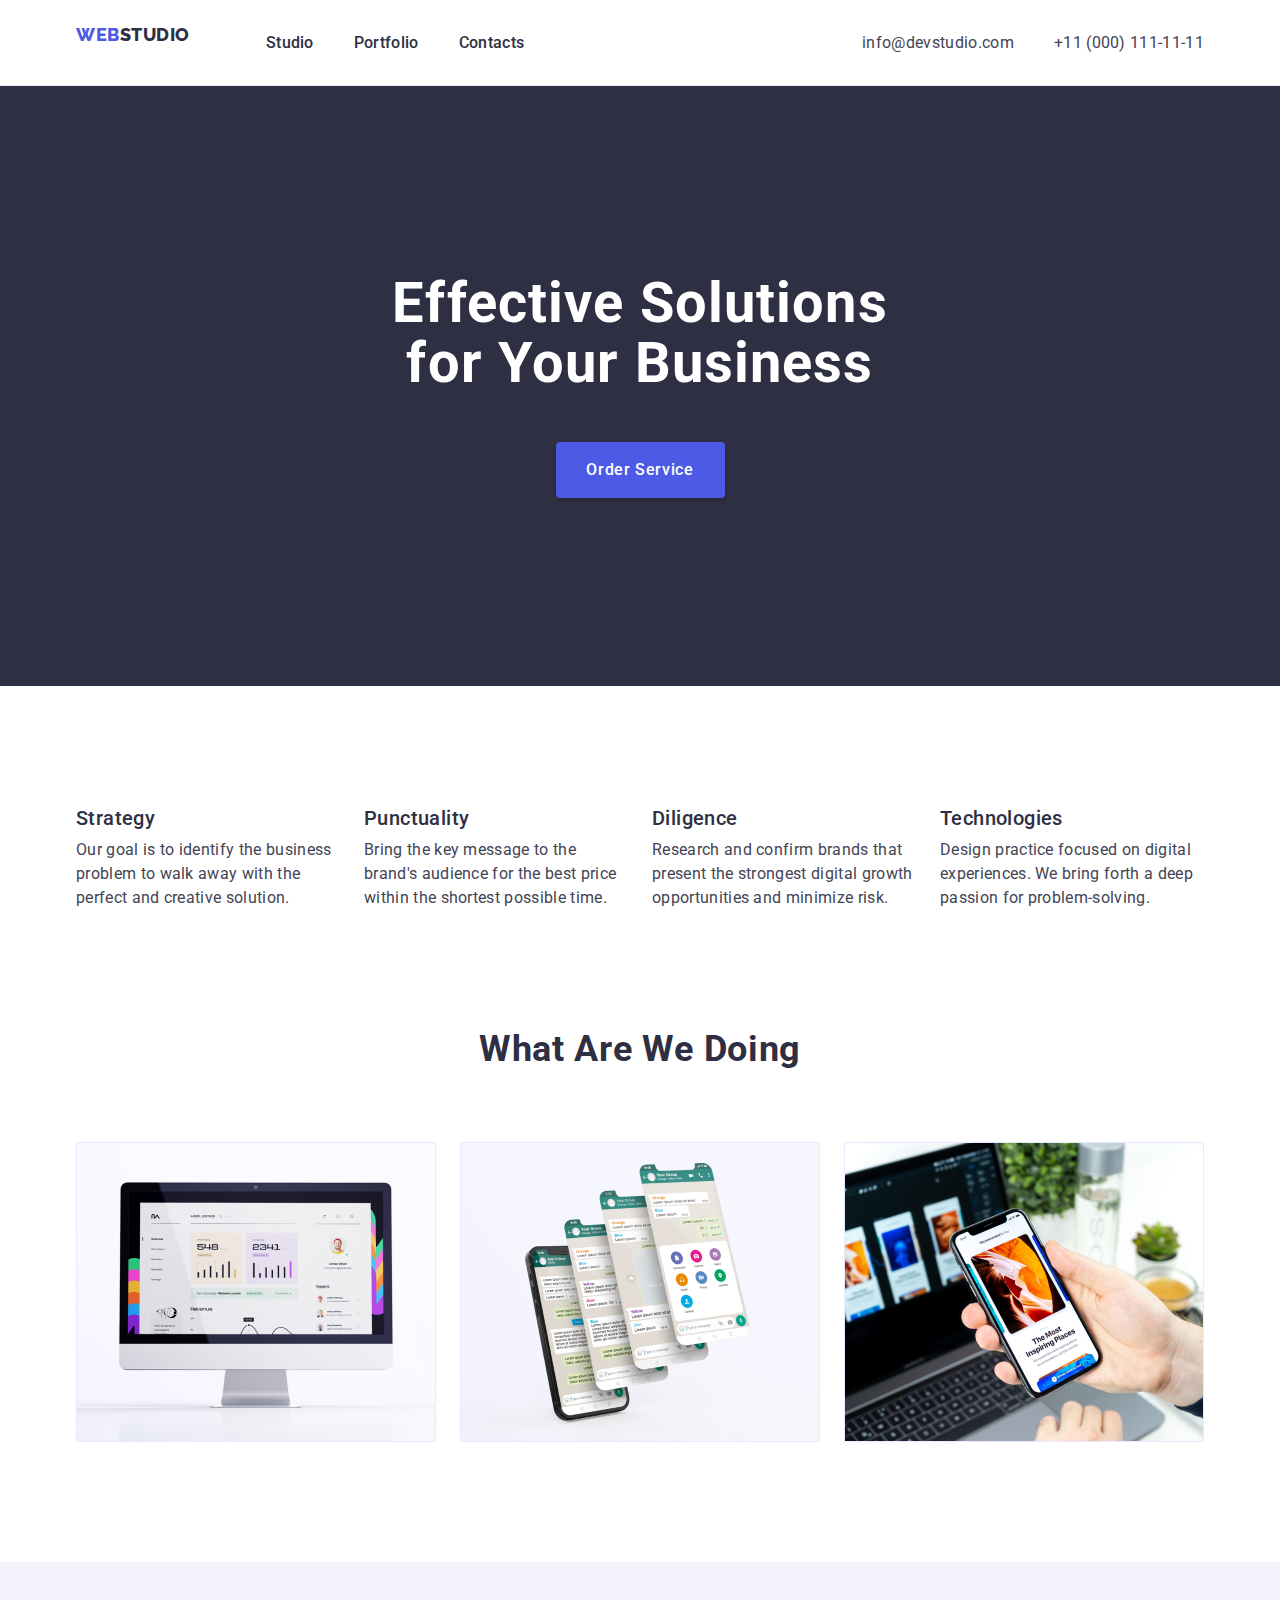
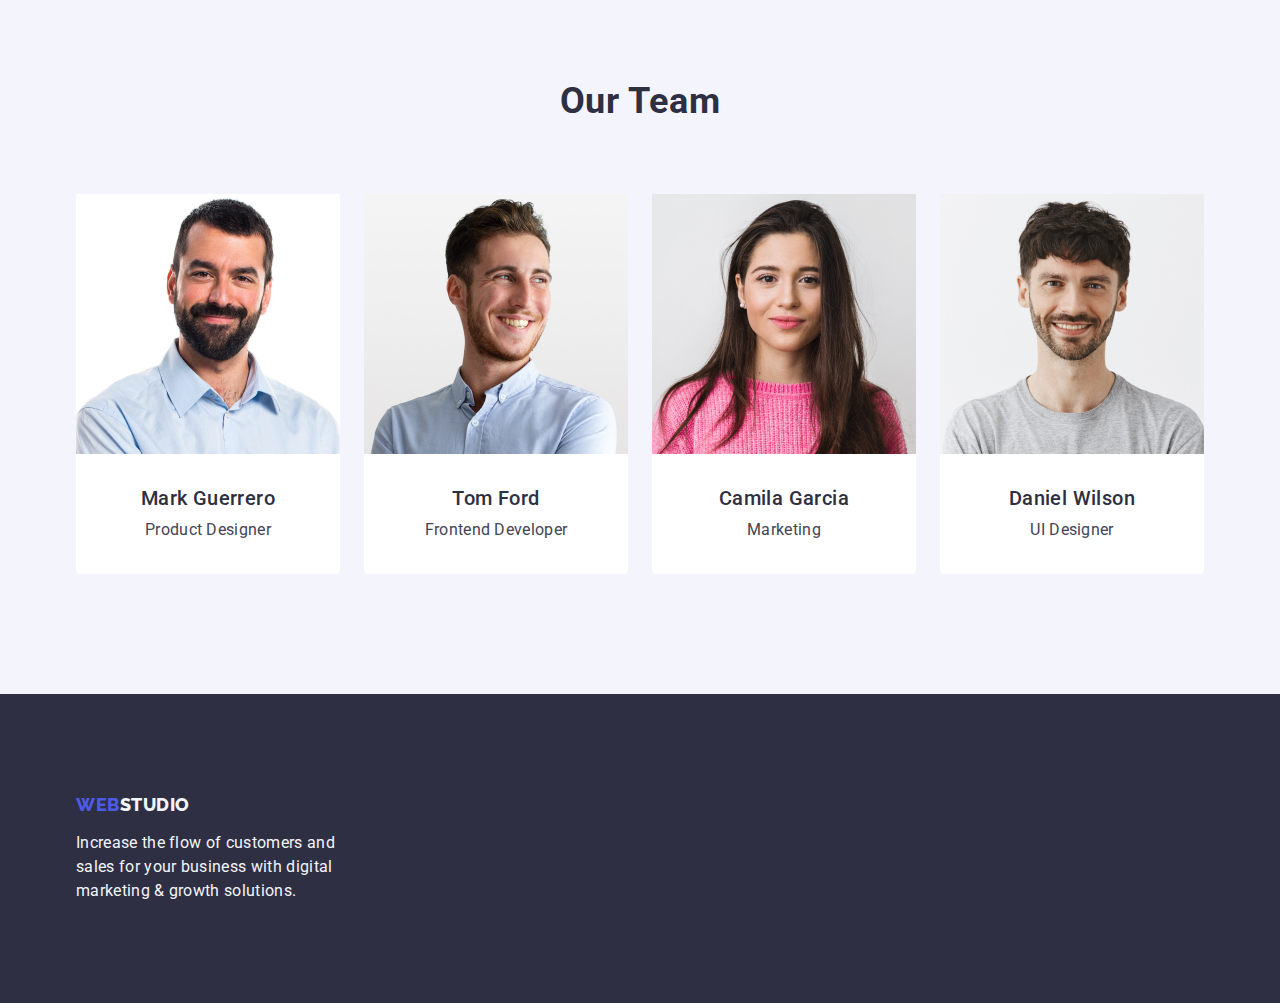
==== commit 81e2f85d: "3" ====
--- a/index.html
+++ b/index.html
@@ -9,7 +9,8 @@
     <link rel="preconnect" href="https://fonts.gstatic.com" crossorigin>
     <link href="https://fonts.googleapis.com/css2?family=Raleway:wght@800&family=Roboto:wght@400;500;700&display=swap"
         rel="stylesheet">
-    <link rel="stylesheet" href="node_modules/modern-normalize/modern-normalize.css">
+    <link rel="stylesheet"
+        href="https://cdnjs.cloudflare.com/ajax/libs/modern-normalize/1.0.0/modern-normalize.min.css" />
     <link rel="stylesheet" href="./css/stayl.css">
     <title>Main Page</title>
 
@@ -95,10 +96,10 @@
                         <img src="./images/products(1).jpg" alt="a computer with an open website" width="360"
                             height="300">
                     </li>
-                    <li>
+                    <li class="applications-img">
                         <img src="./images/products(2).jpg" alt="application on the phone" width="360" height="300">
                     </li>
-                    <li>
+                    <li class="applications-img">
                         <img src="./images/products(3).jpg" alt="the man holds the phone in his hands" width="360"
                             height="300">
                     </li>
--- a/css/stayl.css
+++ b/css/stayl.css
@@ -49,8 +49,7 @@
 
 .container {
     width: 1158px;
-    padding-left: 15px;
-    padding-right: 15px;
+    padding: 0 15px;
     margin: 0 auto;
 }
 
@@ -216,22 +215,23 @@
 
 .staff-background {
     background-color: var(--color-white-background);
-    flex-basis: calc((100% - 72px) / 4); 
+    flex-basis: calc((100% - 72px) / 4);
     border-radius: 0px 0px 4px 4px;
 
 }
 
 .staff-information {
-    padding: 32px 16px;;
+    padding: 32px 16px;
+    ;
     display: block;
 }
 
-.staff-name{
+.staff-name {
     text-align: center;
     margin-bottom: 8px;
 }
 
-.staff-text{
+.staff-text {
     font-style: 16px;
     line-height: 1.5;
     letter-spacing: 0.02em;
@@ -260,7 +260,7 @@
     color: var(--color-pressed-state);
 }
 
-.portfolio-section{
+.portfolio-section {
     padding: 96px 0 120px;
 }
 
@@ -359,7 +359,7 @@
     padding: 100px 0;
 }
 
-.logo-footer{
+.logo-footer {
     font-family: 'Raleway', sans-serif;
     font-weight: 800;
     font-size: 18px;
